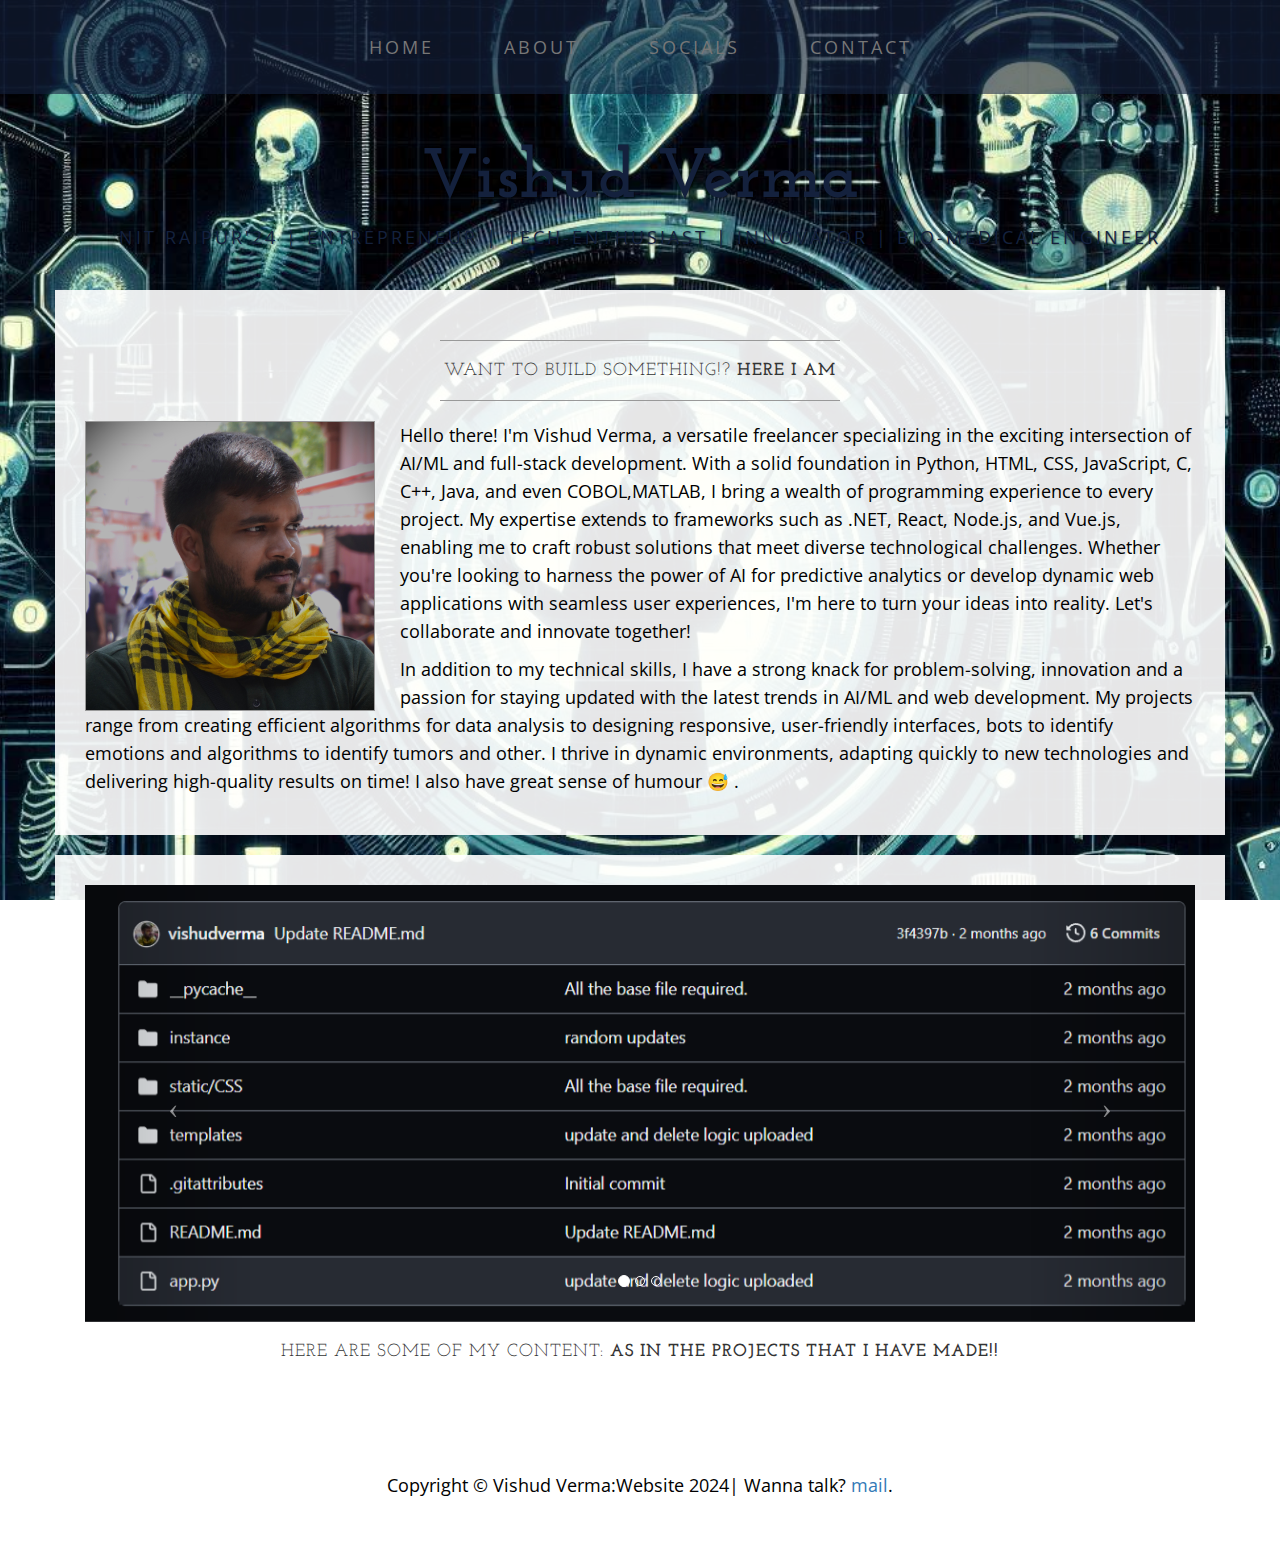
==== index.html @ 3913ac02 "changed the blog to socials.html" ====
<!DOCTYPE html>
<html lang="en">
  <head>
    <meta charset="utf-8" />
    <meta name="viewport" content="width=device-width, initial-scale=1" />
    <meta name="description" content="Web Page of Vishud Verma" />
    <meta name="author" content="vishud_verma" />

    <title>Vishud Verma</title>

    <!-- Bootstrap Core CSS -->
    <link href="css/bootstrap.min.css" rel="stylesheet" />

    <!-- Custom CSS -->
    <link href="css/business-casual.css" rel="stylesheet" />

    <!-- Fonts -->
    <link
      href="http://fonts.googleapis.com/css?family=Open+Sans:300italic,400italic,600italic,700italic,800italic,400,300,600,700,800"
      rel="stylesheet"
      type="text/css"
    />
    <link
      href="http://fonts.googleapis.com/css?family=Josefin+Slab:100,300,400,600,700,100italic,300italic,400italic,600italic,700italic"
      rel="stylesheet"
      type="text/css"
    />

    <!-- HTML5 Shim and Respond.js IE8 support of HTML5 elements and media queries -->
    <!-- WARNING: Respond.js doesn't work if you view the page via file:// -->
    <!--[if lt IE 9]>
      <script src="https://oss.maxcdn.com/libs/html5shiv/3.7.0/html5shiv.js"></script>
      <script src="https://oss.maxcdn.com/libs/respond.js/1.4.2/respond.min.js"></script>
    <![endif]-->
  </head>

  <body>
    <header>
      <!-- Navigation -->
      <nav class="navbar navbar-default" role="navigation">
        <div class="container">
          <!-- Brand and toggle get grouped for better mobile display -->
          <div class="navbar-header">
            <button
              type="button"
              class="navbar-toggle"
              data-toggle="collapse"
              data-target="#bs-example-navbar-collapse-1"
            >
              <span class="sr-only">Toggle navigation</span>
              <span class="icon-bar"></span>
              <span class="icon-bar"></span>
              <span class="icon-bar"></span>
            </button>
            <!-- navbar-brand is hidden on larger screens, but visible when the menu is collapsed -->
            <a class="navbar-brand" href="index.html">Business Casual</a>
          </div>
          <!-- Collect the nav links, forms, and other content for toggling -->
          <div
            class="collapse navbar-collapse"
            id="bs-example-navbar-collapse-1"
          >
            <ul class="nav navbar-nav">
              <li>
                <a href="index.html">Home</a>
              </li>
              <li>
                <a href="about.html">About</a>
              </li>
              <li>
                <a href="socials.html">Socials</a>
              </li>
              <li>
                <a href="contact.html">Contact</a>
              </li>
            </ul>
          </div>
          <!-- /.navbar-collapse -->
        </div>
        <!-- /.container -->
      </nav>
    </header>

    <!--remember to review the changes-->
    <main>
      <div class="brand">Vishud Verma</div>
      <div class="address-bar">
        <!--change font color-->
        NIT Raipur'24 | Entrepreneur | Tech-Enthusiast | Innovator | Bio-Medical
        Engineer
      </div>

      <div class="container">
        <div class="row">
          <div class="box">
            <div class="col-lg-12">
              <hr />
              <h2 class="intro-text text-center">
                Want to Build Something!?
                <strong>Here I am</strong>
              </h2>
              <hr />
              <img
                class="img-responsive img-border img-left"
                src="img/intro-img.JPG"
                alt="profile image"
                height="290"
                width="290"
              />
              <hr class="visible-xs" />
              <p>
                Hello there! I'm Vishud Verma, a versatile freelancer
                specializing in the exciting intersection of AI/ML and
                full-stack development. With a solid foundation in Python, HTML,
                CSS, JavaScript, C, C++, Java, and even COBOL,MATLAB, I bring a
                wealth of programming experience to every project. My expertise
                extends to frameworks such as .NET, React, Node.js, and Vue.js,
                enabling me to craft robust solutions that meet diverse
                technological challenges. Whether you're looking to harness the
                power of AI for predictive analytics or develop dynamic web
                applications with seamless user experiences, I'm here to turn
                your ideas into reality. Let's collaborate and innovate
                together!
              </p>
              <p>
                In addition to my technical skills, I have a strong knack for
                problem-solving, innovation and a passion for staying updated
                with the latest trends in AI/ML and web development. My projects
                range from creating efficient algorithms for data analysis to
                designing responsive, user-friendly interfaces, bots to identify
                emotions and algorithms to identify tumors and other. I thrive
                in dynamic environments, adapting quickly to new technologies
                and delivering high-quality results on time! I also have great
                sense of humour &#128517; .
              </p>
            </div>
          </div>
        </div>

        <div class="row">
          <div class="box">
            <div class="col-lg-12 text-center">
              <div id="carousel-example-generic" class="carousel slide">
                <!-- Indicators -->
                <ol class="carousel-indicators hidden-xs">
                  <li
                    data-target="#carousel-example-generic"
                    data-slide-to="0"
                    class="active"
                  ></li>
                  <li
                    data-target="#carousel-example-generic"
                    data-slide-to="1"
                  ></li>
                  <li
                    data-target="#carousel-example-generic"
                    data-slide-to="2"
                  ></li>
                </ol>

                <!-- Wrapper for slides -->
                <div class="carousel-inner">
                  <div class="item active">
                    <img
                      class="img-responsive img-full"
                      src="img/pr1.png"
                      alt="To-doList maker"
                    />
                  </div>
                  <div class="item">
                    <img
                      class="img-responsive img-full"
                      src="img/pr-2.png"
                      alt="C++ scientific calculator"
                    />
                  </div>
                  <div class="item">
                    <img
                      class="img-responsive img-full"
                      src="img/pr1.png"
                      alt="Emotion Detection algorithms"
                    />
                  </div>
                </div>

                <!-- Controls -->
                <a
                  class="left carousel-control"
                  href="#carousel-example-generic"
                  data-slide="prev"
                >
                  <span class="icon-prev"></span>
                </a>
                <a
                  class="right carousel-control"
                  href="#carousel-example-generic"
                  data-slide="next"
                >
                  <span class="icon-next"></span>
                </a>
              </div>
              <h2 class="intro-text text-center">
                here are some of my content:
                <strong>As in the projects that i have made!!</strong>
              </h2>
            </div>
          </div>
        </div>
      </div>
    </main>
    <!-- /.container -->

    <footer>
      <div class="container">
        <div class="row">
          <div class="col-lg-12 text-center">
            <p>
              Copyright &copy; Vishud Verma:Website 2024| Wanna talk?
              <a href="mailto:244vishudverma@gmail.com">mail</a>.
            </p>
          </div>
        </div>
      </div>
    </footer>

    <!-- jQuery -->
    <script src="js/jquery.js"></script>

    <!-- Bootstrap Core JavaScript -->
    <script src="js/bootstrap.min.js"></script>

    <!-- Script to Activate the Carousel -->
    <script>
      $(".carousel").carousel({
        interval: 5000, //changes the speed
      });
    </script>
  </body>
</html>
---- css/business-casual.css ----
/*!
 * Start Bootstrap - Business Casual Bootstrap Theme (http://startbootstrap.com)
 * Code licensed under the Apache License v2.0.
 * For details, see http://www.apache.org/licenses/LICENSE-2.0.
 */

body {
  font-family: "Open Sans", "Helvetica Neue", Helvetica, Arial, sans-serif;
  background: url("../img/cooler-bg.png") no-repeat center center fixed;
  -webkit-background-size: cover;
  -moz-background-size: cover;
  background-size: cover;
  -o-background-size: cover;
}

h1,
h2,
h3,
h4,
h5,
h6 {
  text-transform: uppercase;
  font-family: "Josefin Slab", "Helvetica Neue", Helvetica, Arial, sans-serif;
  font-weight: 700;
  letter-spacing: 1px;
}

p {
  font-size: 1.25em;
  line-height: 1.6;
  color: #000;
}

hr {
  max-width: 400px;
  border-color: #999999;
}

.brand,
.address-bar {
  display: none;
}

.navbar-brand {
  text-transform: uppercase;
  font-weight: 900;
  letter-spacing: 2px;
}

.navbar-nav {
  text-transform: uppercase;
  font-weight: 400;
  letter-spacing: 3px;
}

.img-full {
  min-width: 100%;
}

.brand-before,
.brand-name {
  text-transform: capitalize;
}

.brand-before {
  margin: 15px 0;
}

.brand-name {
  margin: 0;
  font-size: 4em;
}

.tagline-divider {
  margin: 15px auto 3px;
  max-width: 250px;
  border-color: #999999;
}

.box {
  margin-bottom: 20px;
  padding: 30px 15px;
  background: #fff;
  background: rgba(255, 255, 255, 0.9);
}

.intro-text {
  text-transform: uppercase;
  font-size: 1.25em;
  font-weight: 400;
  letter-spacing: 1px;
}

.img-border {
  float: none;
  margin: 0 auto 0;
  border: #999999 solid 1px;
}

.img-left {
  float: none;
  margin: 0 auto 0;
}

footer {
  background: #fff;
  background: rgba(255, 255, 255, 0.9);
}

footer p {
  margin: 0;
  padding: 50px 0;
}
/* use #14213d for text color in your name*/
@media screen and (min-width: 768px) {
  .brand {
    display: inherit;
    margin: 0;
    padding: 30px 0 10px;
    text-align: center;
    text-shadow: 1px 1px 2px rgba(0, 0, 0, 0.5);
    font-family: "Josefin Slab", "Helvetica Neue", Helvetica, Arial, sans-serif;
    font-size: 5em;
    font-weight: 700;
    line-height: normal;
    color: #14213d;
  }

  .top-divider {
    margin-top: 0;
  }

  .img-left {
    float: left;
    margin-right: 25px;
  }

  .address-bar {
    display: inherit;
    margin: 0;
    padding: 0 0 40px;
    text-align: center;
    text-shadow: 1px 1px 2px rgba(0, 0, 0, 0.5);
    text-transform: uppercase;
    font-size: 1.25em;
    font-weight: 400;
    letter-spacing: 3px;
    color: #14213d;
  }

  .navbar {
    border-radius: 0;
  }

  .navbar-header {
    display: none;
  }

  .navbar {
    min-height: 0;
  }

  .navbar-default {
    border: none;
    background: #14213d99;
  }

  .nav > li > a {
    padding: 35px;
  }

  .navbar-nav > li > a {
    line-height: normal;
  }

  .navbar-nav {
    display: table;
    float: none;
    margin: 0 auto;
    table-layout: fixed;
    font-size: 1.25em;
  }
}

@media screen and (min-width: 1200px) {
  .box:after {
    content: "";
    display: table;
    clear: both;
  }
}
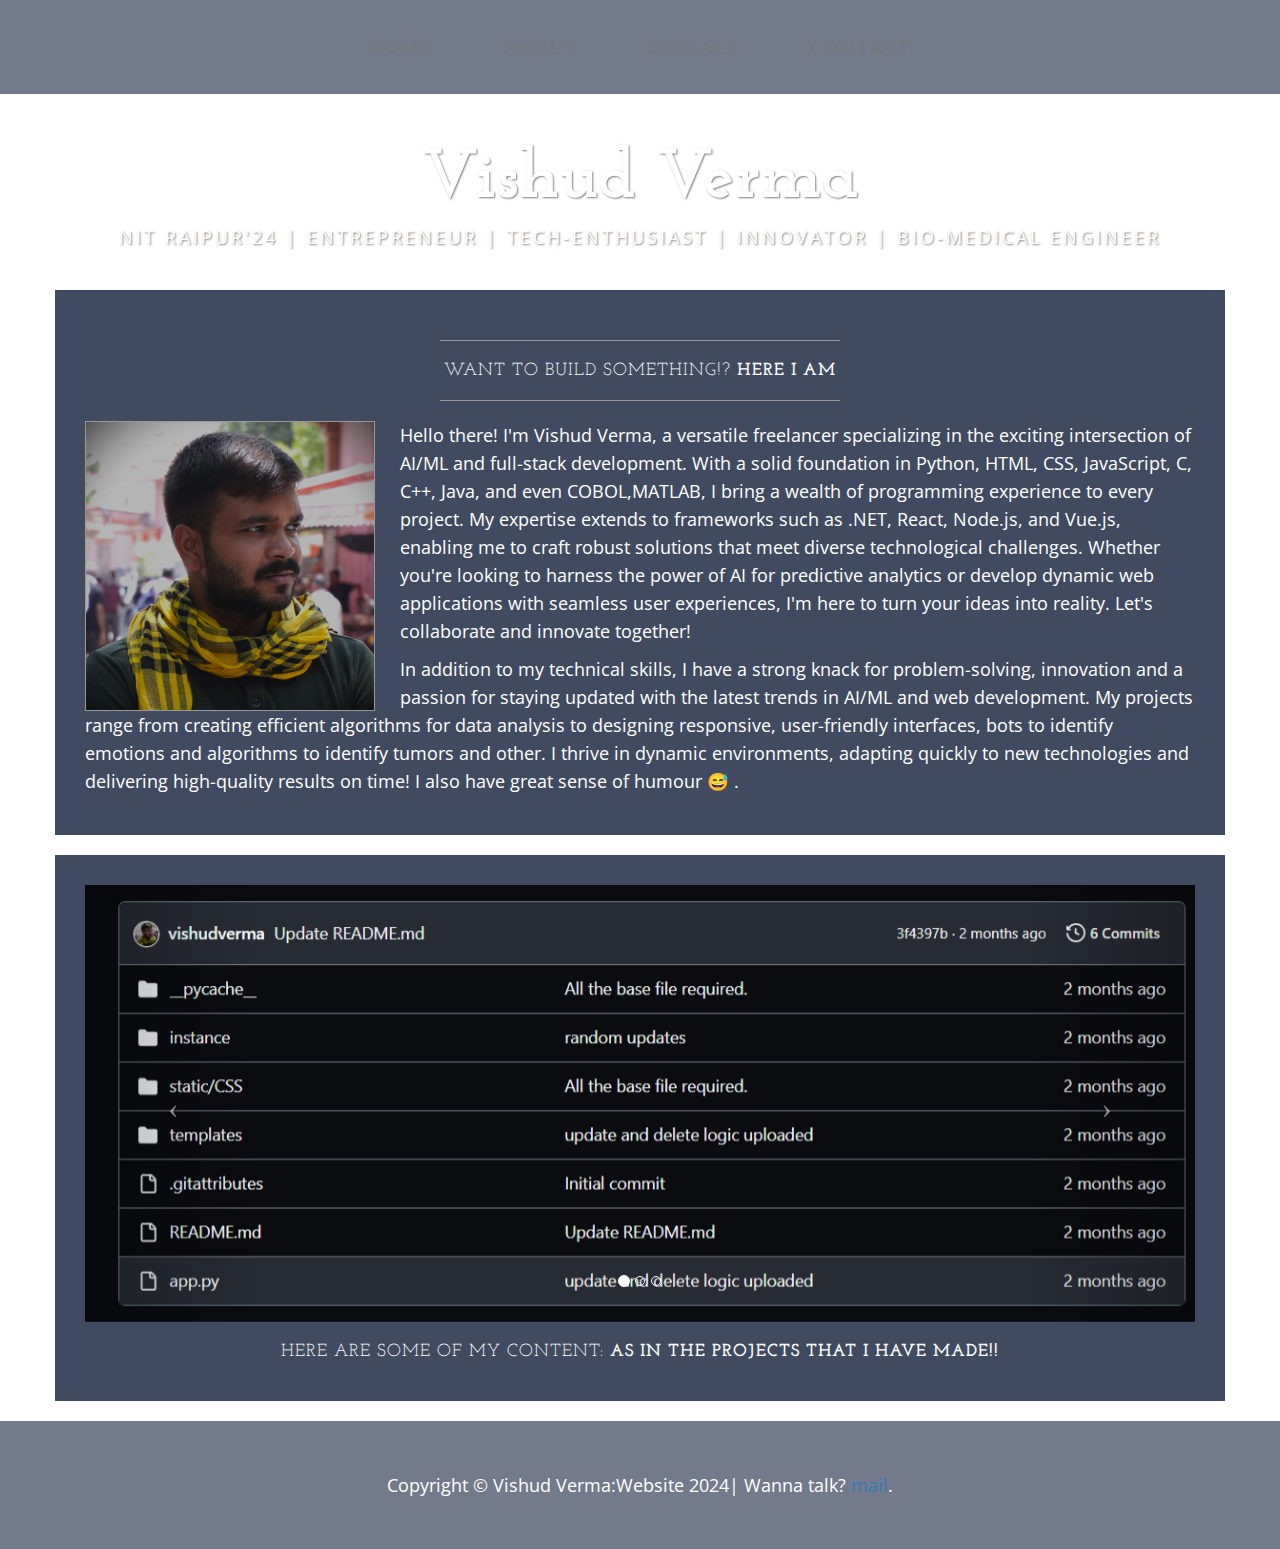
==== commit d692f0bd: "removed unnecessary files and images" ====
--- a/index.html
+++ b/index.html
@@ -53,7 +53,7 @@
               <span class="icon-bar"></span>
             </button>
             <!-- navbar-brand is hidden on larger screens, but visible when the menu is collapsed -->
-            <a class="navbar-brand" href="index.html">Business Casual</a>
+            <a class="navbar-brand" href="index.html">Vishud Verma</a>
           </div>
           <!-- Collect the nav links, forms, and other content for toggling -->
           <div
@@ -159,29 +159,31 @@
                 </ol>
 
                 <!-- Wrapper for slides -->
-                <div class="carousel-inner">
-                  <div class="item active">
-                    <img
-                      class="img-responsive img-full"
-                      src="img/pr1.png"
-                      alt="To-doList maker"
-                    />
+                <a href="about.html">
+                  <div class="carousel-inner">
+                    <div class="item active">
+                      <img
+                        class="img-responsive img-full"
+                        src="img/pr1.png"
+                        alt="To-doList maker"
+                      />
+                    </div>
+                    <div class="item">
+                      <img
+                        class="img-responsive img-full"
+                        src="img/pr-2.png"
+                        alt="C++ scientific calculator"
+                      />
+                    </div>
+                    <div class="item">
+                      <img
+                        class="img-responsive img-full"
+                        src="img/pr1.png"
+                        alt="Emotion Detection algorithms"
+                      />
+                    </div>
                   </div>
-                  <div class="item">
-                    <img
-                      class="img-responsive img-full"
-                      src="img/pr-2.png"
-                      alt="C++ scientific calculator"
-                    />
-                  </div>
-                  <div class="item">
-                    <img
-                      class="img-responsive img-full"
-                      src="img/pr1.png"
-                      alt="Emotion Detection algorithms"
-                    />
-                  </div>
-                </div>
+                </a>
 
                 <!-- Controls -->
                 <a
--- a/css/business-casual.css
+++ b/css/business-casual.css
@@ -6,7 +6,7 @@
 
 body {
   font-family: "Open Sans", "Helvetica Neue", Helvetica, Arial, sans-serif;
-  background: url("../img/cooler-bg.png") no-repeat center center fixed;
+  background: url("../img/Bg3.jpg") no-repeat center center fixed;
   -webkit-background-size: cover;
   -moz-background-size: cover;
   background-size: cover;
@@ -25,10 +25,11 @@
   letter-spacing: 1px;
 }
 
+/*color of the font within the long-long paragraphs*/
 p {
   font-size: 1.25em;
   line-height: 1.6;
-  color: #000;
+  color: #fff;
 }
 
 hr {
@@ -77,11 +78,13 @@
   border-color: #999999;
 }
 
+/*background for the boxes and color of the heading within the boxes*/
 .box {
   margin-bottom: 20px;
   padding: 30px 15px;
-  background: #fff;
-  background: rgba(255, 255, 255, 0.9);
+  background: #14213dcf;
+  /*background: rgba(255, 255, 255, 0.9); disrupting the final output*/
+  color: #fff;
 }
 
 .intro-text {
@@ -103,15 +106,15 @@
 }
 
 footer {
-  background: #fff;
-  background: rgba(255, 255, 255, 0.9);
+  background: #14213d99;
+  /*   background: rgba(255, 255, 255, 0.9); */
 }
 
 footer p {
   margin: 0;
   padding: 50px 0;
 }
-/* use #14213d for text color in your name*/
+/* use #fff for text color in your name*/
 @media screen and (min-width: 768px) {
   .brand {
     display: inherit;
@@ -123,7 +126,7 @@
     font-size: 5em;
     font-weight: 700;
     line-height: normal;
-    color: #14213d;
+    color: #fff;
   }
 
   .top-divider {
@@ -145,7 +148,7 @@
     font-size: 1.25em;
     font-weight: 400;
     letter-spacing: 3px;
-    color: #14213d;
+    color: #fff;
   }
 
   .navbar {
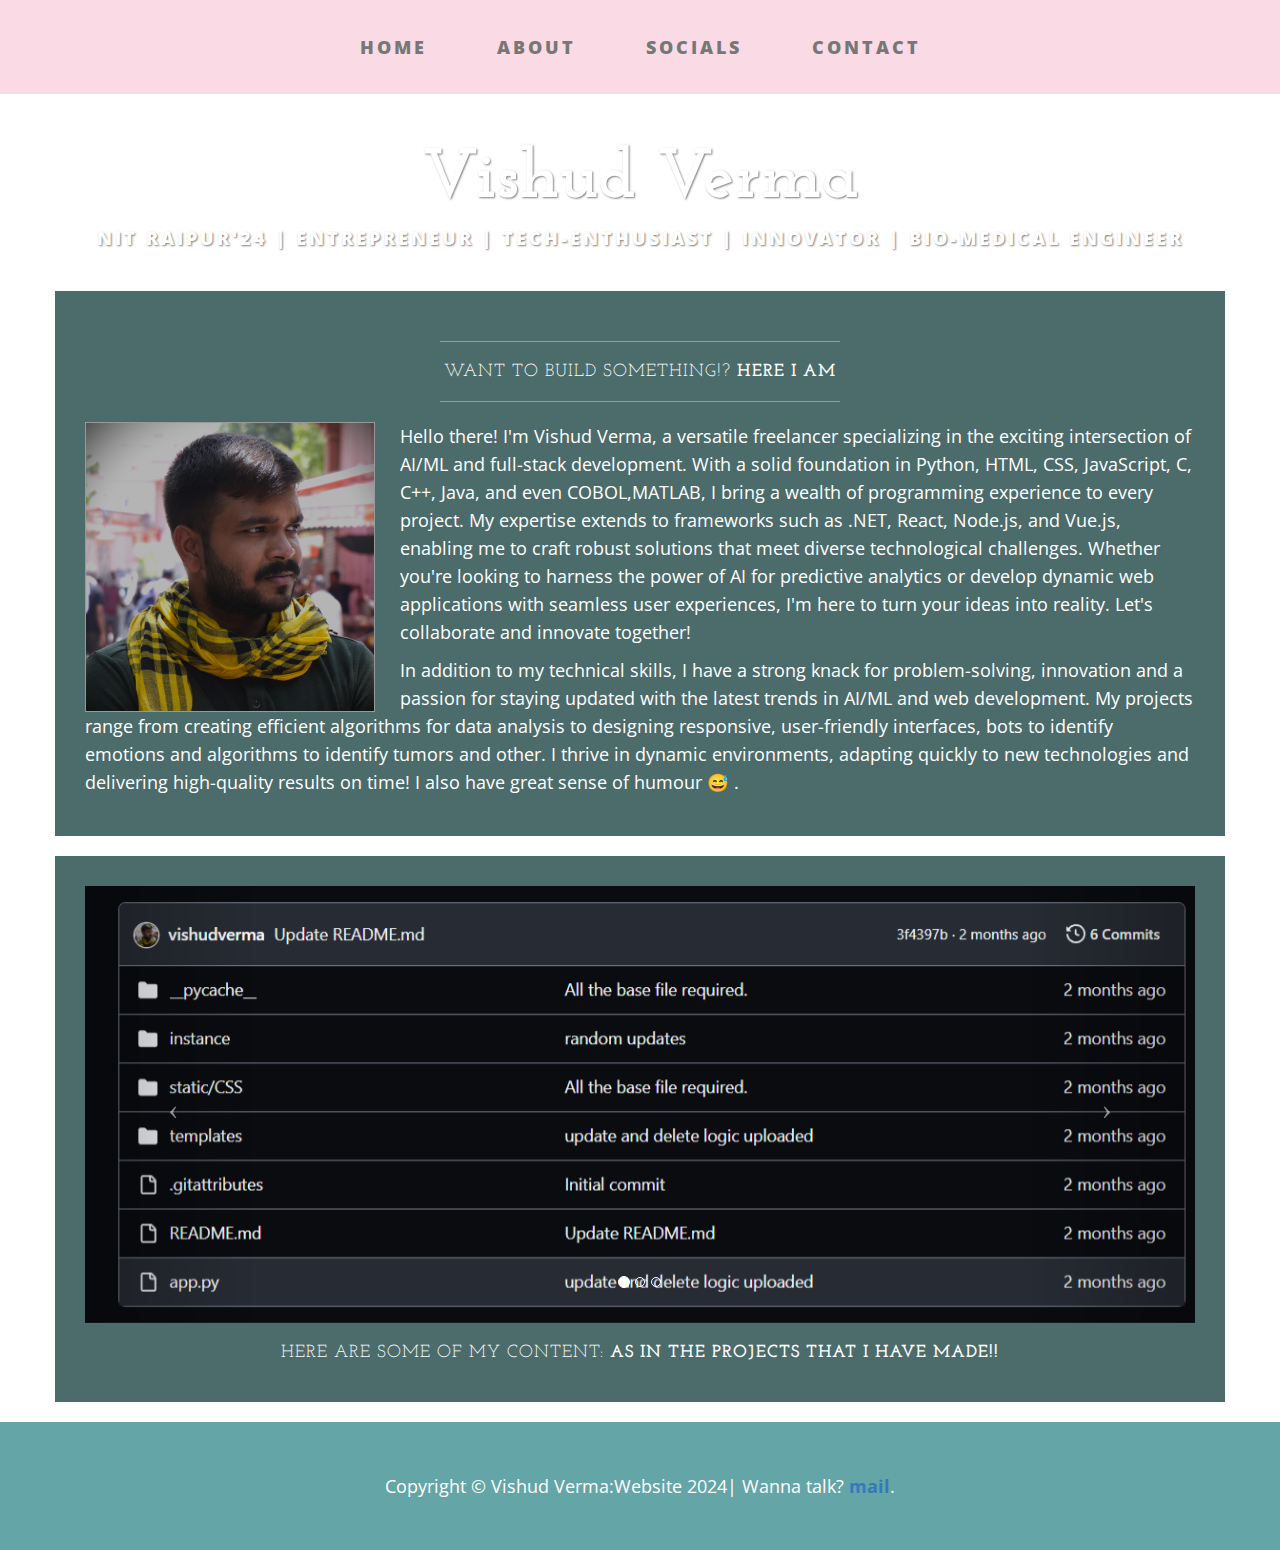
==== commit 86dd55ad: "made the mail in the end bold" ====
--- a/index.html
+++ b/index.html
@@ -218,7 +218,7 @@
           <div class="col-lg-12 text-center">
             <p>
               Copyright &copy; Vishud Verma:Website 2024| Wanna talk?
-              <a href="mailto:244vishudverma@gmail.com">mail</a>.
+              <a href="mailto:244vishudverma@gmail.com"><b>mail</b></a>.
             </p>
           </div>
         </div>
--- a/css/business-casual.css
+++ b/css/business-casual.css
@@ -50,8 +50,9 @@
 
 .navbar-nav {
   text-transform: uppercase;
-  font-weight: 400;
+  font-weight: 800;
   letter-spacing: 3px;
+  color: #fff;
 }
 
 .img-full {
@@ -82,7 +83,7 @@
 .box {
   margin-bottom: 20px;
   padding: 30px 15px;
-  background: #14213dcf;
+  background: #123c3bc1;
   /*background: rgba(255, 255, 255, 0.9); disrupting the final output*/
   color: #fff;
 }
@@ -106,13 +107,17 @@
 }
 
 footer {
-  background: #14213d99;
+  background: #066f729f;
   /*   background: rgba(255, 255, 255, 0.9); */
 }
 
 footer p {
   margin: 0;
   padding: 50px 0;
+}
+
+a {
+  text-decoration: none;
 }
 /* use #fff for text color in your name*/
 @media screen and (min-width: 768px) {
@@ -145,8 +150,8 @@
     text-align: center;
     text-shadow: 1px 1px 2px rgba(0, 0, 0, 0.5);
     text-transform: uppercase;
-    font-size: 1.25em;
-    font-weight: 400;
+    font-size: 1.3em;
+    font-weight: 800;
     letter-spacing: 3px;
     color: #fff;
   }
@@ -165,7 +170,7 @@
 
   .navbar-default {
     border: none;
-    background: #14213d99;
+    background: #f298b459;
   }
 
   .nav > li > a {
@@ -181,7 +186,7 @@
     float: none;
     margin: 0 auto;
     table-layout: fixed;
-    font-size: 1.25em;
+    font-size: 1.3em;
   }
 }
 
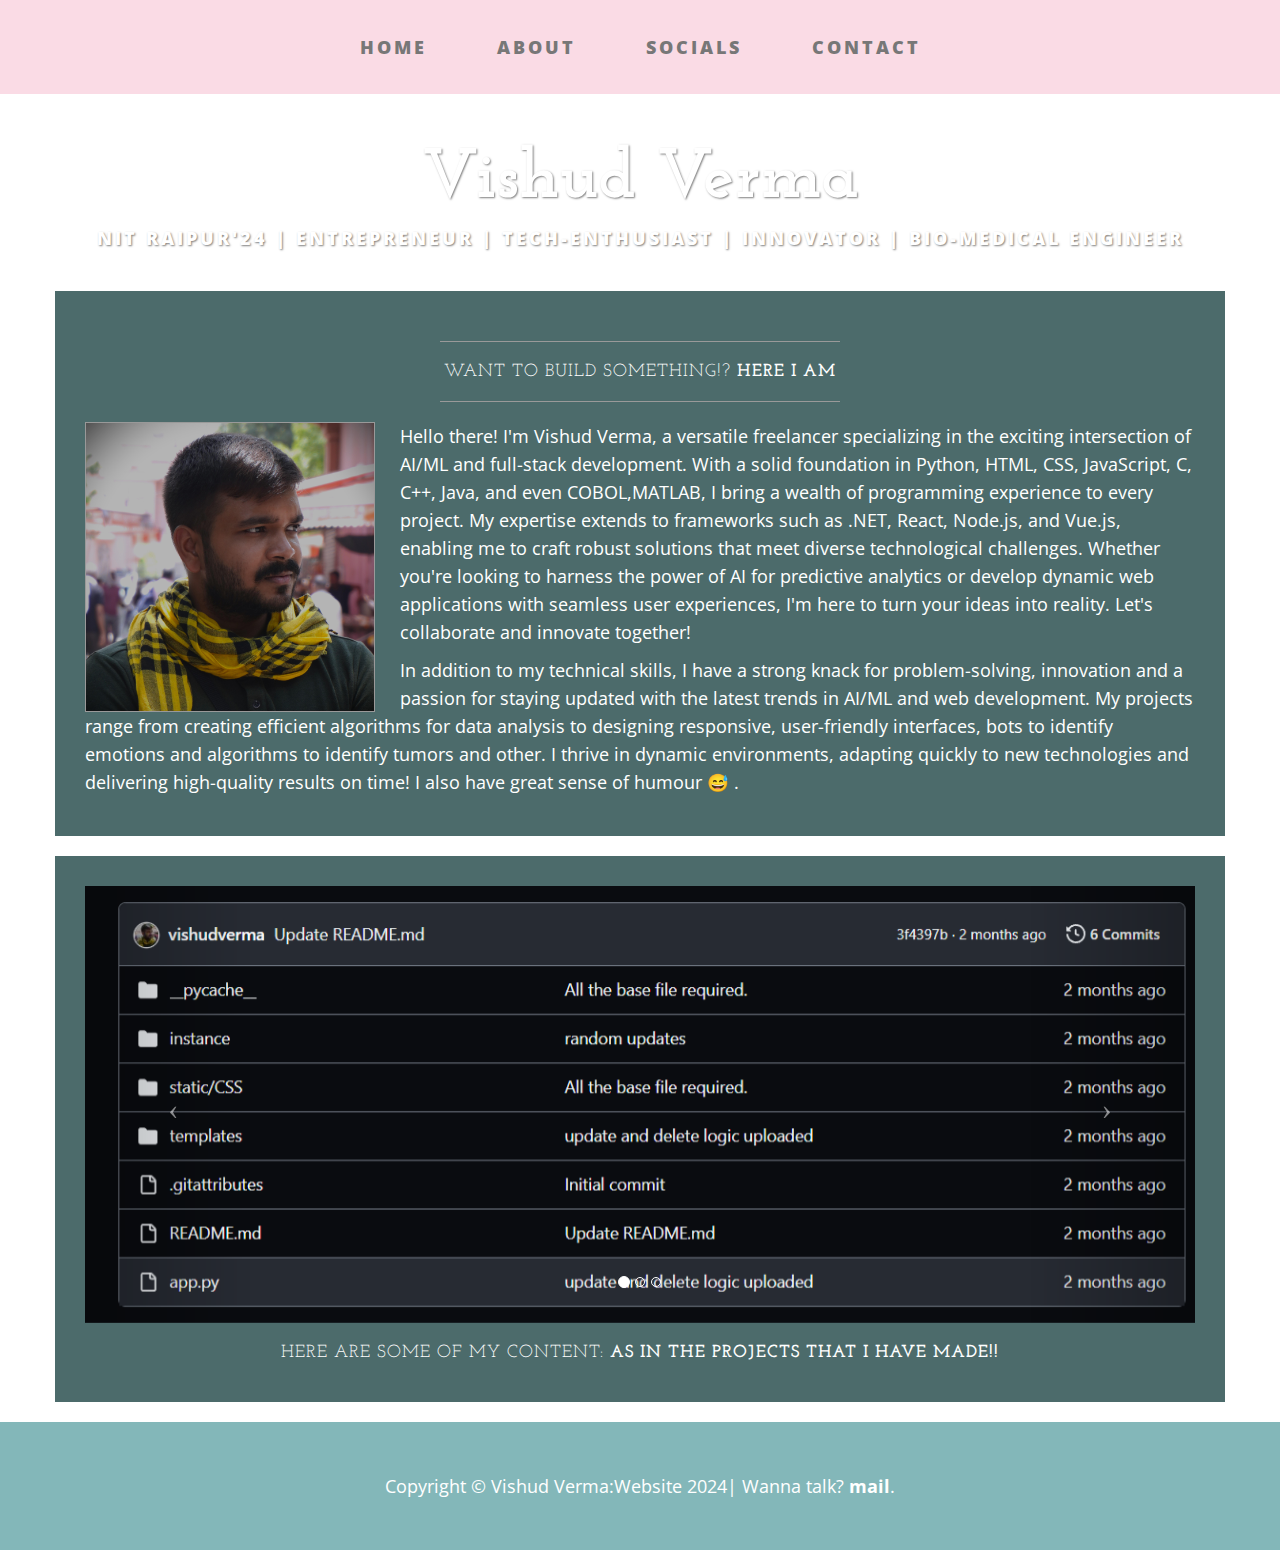
==== commit 3b49b4cd: "update in link color" ====
--- a/index.html
+++ b/index.html
@@ -218,7 +218,9 @@
           <div class="col-lg-12 text-center">
             <p>
               Copyright &copy; Vishud Verma:Website 2024| Wanna talk?
-              <a href="mailto:244vishudverma@gmail.com"><b>mail</b></a>.
+              <a href="mailto:244vishudverma@gmail.com" class="mail_to"
+                ><b>mail</b></a
+              >.
             </p>
           </div>
         </div>
--- a/css/business-casual.css
+++ b/css/business-casual.css
@@ -107,8 +107,12 @@
 }
 
 footer {
-  background: #066f729f;
+  background: #066f727f;
   /*   background: rgba(255, 255, 255, 0.9); */
+}
+
+.mail_to {
+  color: #fff;
 }
 
 footer p {
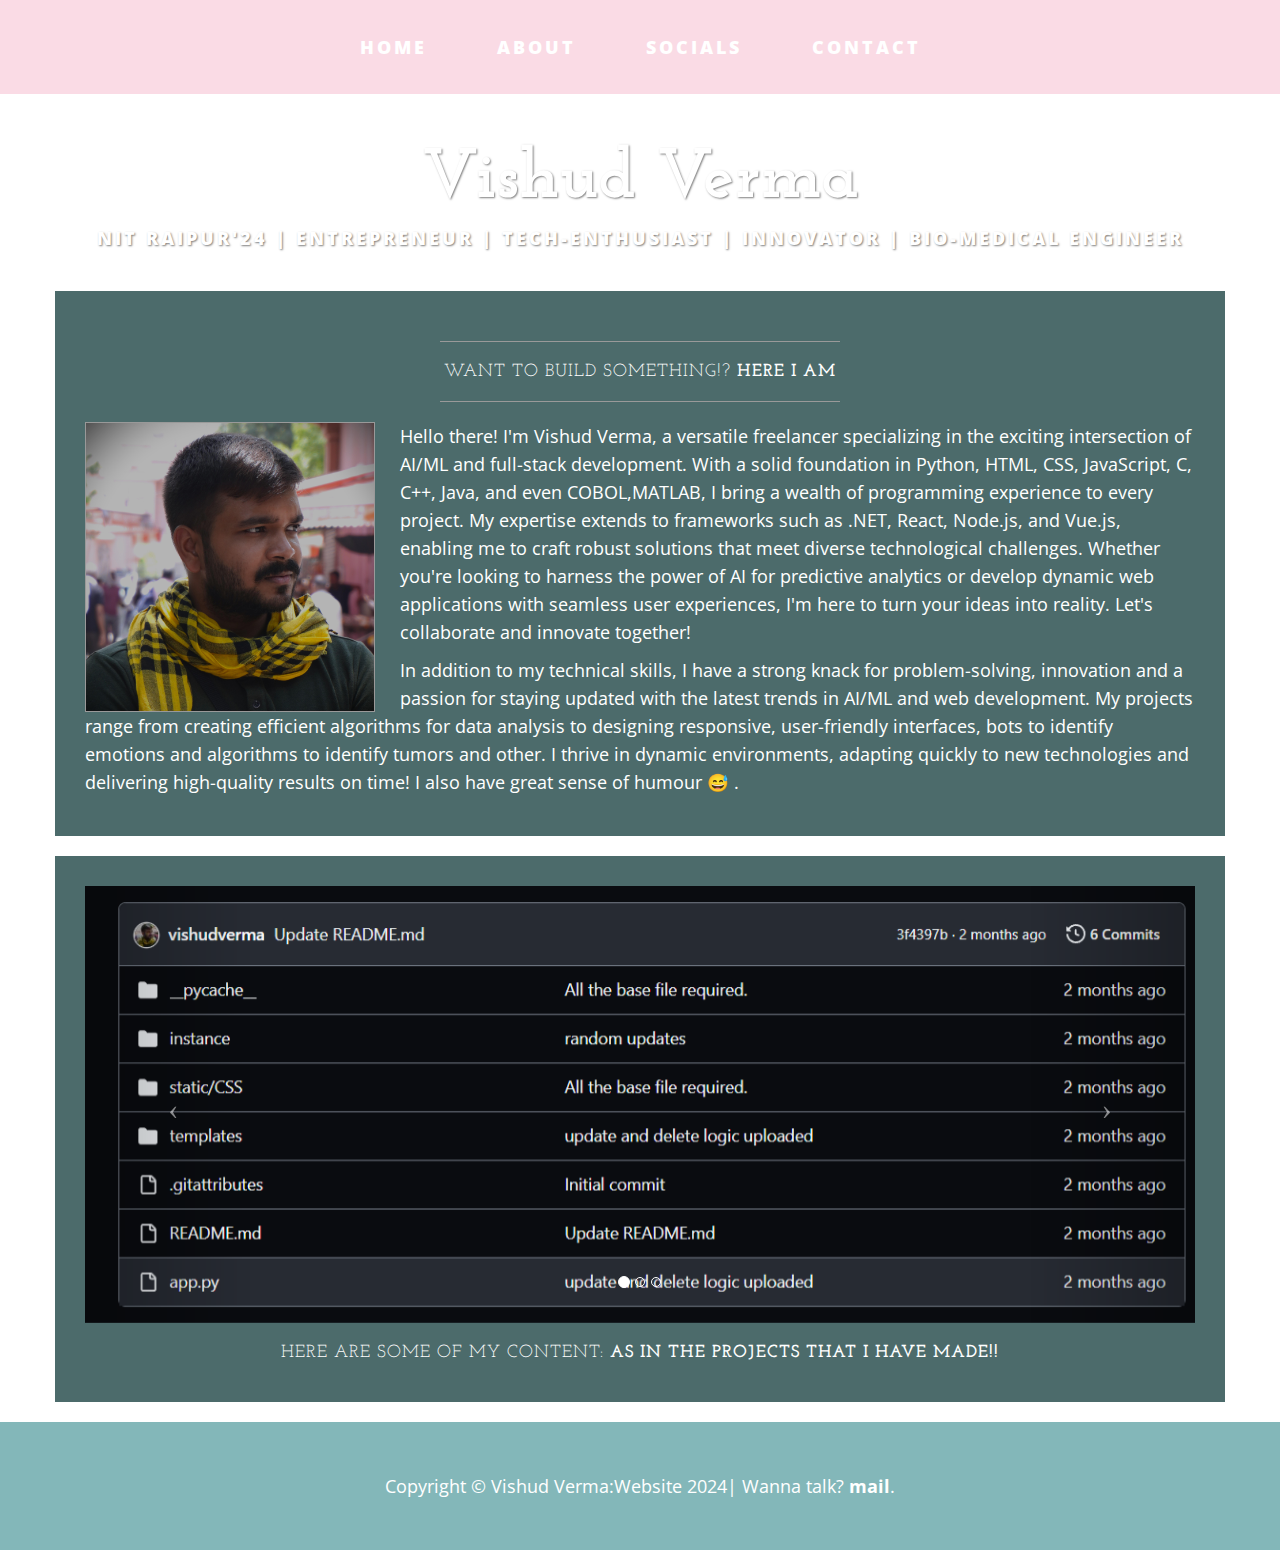
==== commit a79c804d: "modification for url display optimization" ====
--- a/index.html
+++ b/index.html
@@ -62,16 +62,16 @@
           >
             <ul class="nav navbar-nav">
               <li>
-                <a href="index.html">Home</a>
-              </li>
-              <li>
-                <a href="about.html">About</a>
-              </li>
-              <li>
-                <a href="socials.html">Socials</a>
-              </li>
-              <li>
-                <a href="contact.html">Contact</a>
+                <a href="./">Home</a>
+              </li>
+              <li>
+                <a href="./about">About</a>
+              </li>
+              <li>
+                <a href="./socials">Socials</a>
+              </li>
+              <li>
+                <a href="./contact">Contact</a>
               </li>
             </ul>
           </div>
